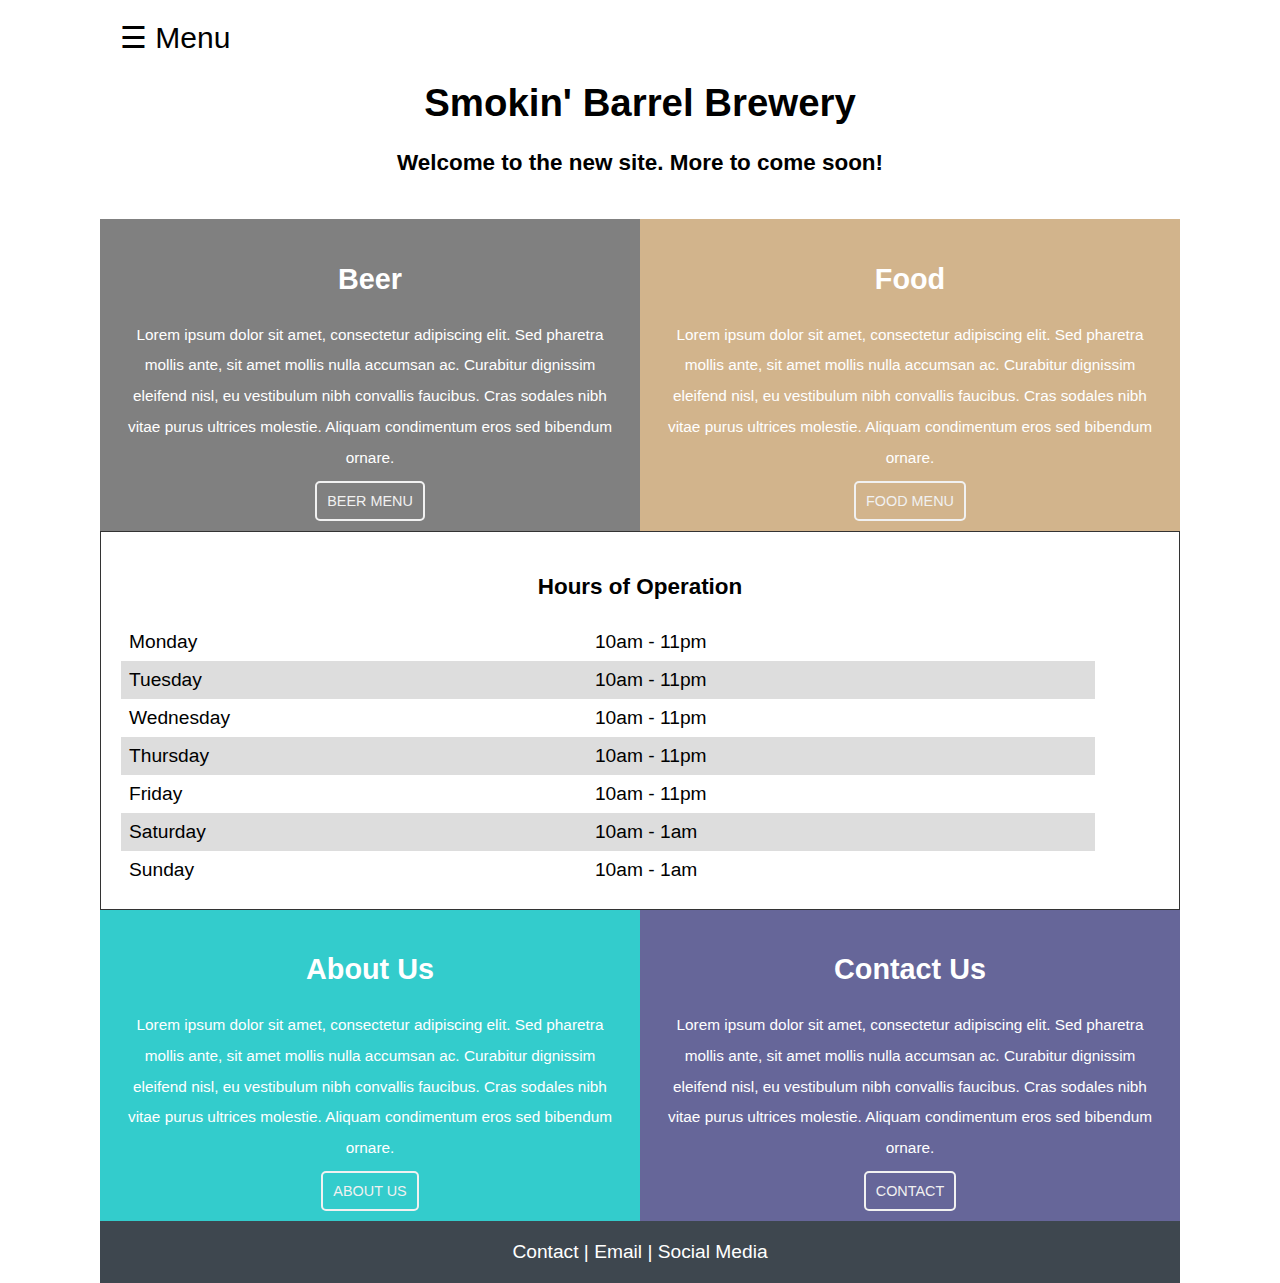
==== index.html @ 9f0ff64b "Smokin' Barrel Brewery Official Website" ====
<!doctype html>
<html lang="en">
  <head>
  <meta charset="utf-8">
  <meta http-equiv="X-UA-Compatible" content="IE=edge">
  <meta name="viewport" content="width=device-width, initial-scale=1">
  <title>Smokin' Barrel Brewery</title>
    <link rel="stylesheet" href="lib/css/style.css">
    <link href="https://fonts.googleapis.com/icon?family=Material+Icons" rel="stylesheet">
    <link rel="stylesheet" href="https://use.fontawesome.com/releases/v5.3.1/css/all.css" integrity="sha384-mzrmE5qonljUremFsqc01SB46JvROS7bZs3IO2EmfFsd15uHvIt+Y8vEf7N7fWAU" crossorigin="anonymous">
    <script src="lib/js/script.js"></script>
  </head>

  <body>
      <div class="wrapper">
          <div id="landing">
            <nav id="mySidenav" class="sidenav">
                <a href="javascript:void(0)" class="closebtn" onclick="closeNav()">&times;</a>
                <a href="index.html"><i class="fas fa-home"></i> Home</a>
                <a href="beer.html"><i class="fas fa-beer"></i> Beer</a>
                <a href="food.html"><i class="fas fa-utensils"></i> Food</a>
                <a href="event.html"><i class="fas fa-calendar-alt"></i> Events</a>
                <a href="about.html"><i class="fas fa-user-circle"></i> About</a>
            </nav>
<span style="font-size:30px;cursor:pointer" onclick="slideNav()">&#9776; Menu</span>

  <div id="heading">
    <h1>Smokin' Barrel Brewery</h1>
    <h3>Welcome to the new site. More to come soon!</h3>
  </div>
</div>
        
<div id="beer">
    <article>
        <section class="info">
            <h2>Beer</h2>
                <p>Lorem ipsum dolor sit amet, consectetur adipiscing elit. Sed pharetra mollis ante, sit amet mollis nulla accumsan ac. Curabitur dignissim eleifend nisl, eu vestibulum nibh convallis faucibus. Cras sodales nibh vitae purus ultrices molestie. Aliquam condimentum eros sed bibendum ornare.</p>
                <a class="btn" href="beer.html">Beer Menu</a>
        </section>
   </article>
</div>
        
<div id="food">
    <article>
        <section class="info">
            <h2>Food</h2>
                <p>Lorem ipsum dolor sit amet, consectetur adipiscing elit. Sed pharetra mollis ante, sit amet mollis nulla accumsan ac. Curabitur dignissim eleifend nisl, eu vestibulum nibh convallis faucibus. Cras sodales nibh vitae purus ultrices molestie. Aliquam condimentum eros sed bibendum ornare.</p>
                <a class="btn" href="food.html">Food Menu</a>
        </section>
   </article>
</div>
        
<div id="hours">
  <h3>Hours of Operation</h3>

  <table>
    <tr>
        <td>Monday</td>
        <td>10am - 11pm</td>
    </tr>
    <tr>
        <td>Tuesday</td>
        <td>10am - 11pm</td>
    </tr>
    <tr>
        <td>Wednesday</td>
        <td>10am - 11pm</td>
    </tr>
    <tr>
        <td>Thursday</td>
        <td>10am - 11pm</td>
    </tr>
    <tr>
        <td>Friday</td>
        <td>10am - 11pm</td>
    </tr>
    <tr>
        <td>Saturday</td>
        <td>10am - 1am</td>
    </tr>
    <tr>
        <td>Sunday</td>
        <td>10am - 1am<td>
    </tr>
  </table>  
</div>
        
<div id="about">
    <article>
        <section class="info">
            <h2>About Us</h2>
                <p>Lorem ipsum dolor sit amet, consectetur adipiscing elit. Sed pharetra mollis ante, sit amet mollis nulla accumsan ac. Curabitur dignissim eleifend nisl, eu vestibulum nibh convallis faucibus. Cras sodales nibh vitae purus ultrices molestie. Aliquam condimentum eros sed bibendum ornare.</p>
                <a class="btn" href="about.html">About Us</a>            
        </section>
   </article>
</div>
        
<div id="contact">
    <article>
        <section class="info">
            <h2>Contact Us</h2>
                <p>Lorem ipsum dolor sit amet, consectetur adipiscing elit. Sed pharetra mollis ante, sit amet mollis nulla accumsan ac. Curabitur dignissim eleifend nisl, eu vestibulum nibh convallis faucibus. Cras sodales nibh vitae purus ultrices molestie. Aliquam condimentum eros sed bibendum ornare.</p>
                <a class="btn" href="contact.html">Contact</a>
        </section>        
   </article>
</div>
        
<footer class="footDesign">Contact | Email | Social Media</footer>

  <script>
    function slideNav() {
      document.getElementById("mySidenav").style.width = "250px";
  }

  function closeNav() {
      document.getElementById("mySidenav").style.width = "0";
  }
  </script>
      </div>
  </body>
</html>
---- lib/css/style.css ----
body {
    font-family: "Roboto", sans-serif;
    font-size: 120%;
    padding: 0;
    margin: 0;
}

#heading {
    text-align: center;
}

.sidenav {
    height: 100%;
    width: 0;
    position: fixed;
    z-index: 1;
    top: 0;
    left: 0;
    background-color: rgb(95, 95, 95);
    overflow-x: hidden;
    transition: 0.5s;
    padding-top: 60px;
}

.sidenav a {
    padding: 8px 8px 8px 32px;
    text-decoration: none;
    font-size: 25px;
    color: #818181;
    display: block;
    transition: 0.3s;
}

.sidenav a:hover {
    color: #f1f1f1;
}

.sidenav .closebtn {
    position: absolute;
    top: 0;
    right: 25px;
    font-size: 36px;
    margin-left: 50px;
}

@media screen and (max-height: 450px) {
  .sidenav {padding-top: 15px;}
  .sidenav a {font-size: 18px;}
}

.info {
    text-align: center;
}

p {
    font-size: 80%;
    line-height: 200%;
}

.btn {
    font-size: 75%;
    border: solid #f1f1f1 2px;
    border-radius: 5px;
    color: #f1f1f1;
    padding: 10px 10px;
    text-transform: uppercase;
    text-decoration: none;
}

.btn:hover {
    color: red;
    border: solid red 2px;
}

table {
    font-family: arial, sans-serif;
    border-collapse: collapse;
    width: 100%;
}

td {
    text-align: left;
    padding: 8px;
}

tr:nth-child(even) {
    background-color: #dddddd;
}

#landing {
    grid-area: landing;

    padding: 20px;
}
#beer {
    grid-area: beer;
    color: white; 
    background-color: grey;
    padding: 20px;
}
#beerMenu {
    grid-area: beerMenu;
    background-color: grey;
}
#food {
    grid-area: food;
    color: white;  
    background-color: tan;
    padding: 20px;
}
#foodMenu {
    grid-area: foodMenu;
    background-color: tan;
}
#hours {
    grid-area: hours; 
    text-align: center;
    border: 1px solid rgba(0, 0, 0, 0.8);
    padding: 20px;
}
#about {
    grid-area: about; 
    background-color: #33cccc; 
    color: white;
    padding: 20px;
}
#aboutBio {
    grid-area: aboutBio;
    color: black;
    background-color: #33cccc;
}
#contact {
    grid-area: contact;
    color: white; 
    background-color: #666699;
    padding: 20px;
}
.footDesign {
    grid-area: foot;
    text-align: center;
    color: white;
    background-color: #3E474F;
    padding: 20px;
}
.wrapper {
    display: grid;
    grid-template-areas:
        "landing"
        "beer"
        "beerMenu"
        "food"
        "foodMenu"
        "hours"
        "about"
        "aboutBio"
        "contact"
        "foot";
}

@media only screen and (min-width: 400px) {
    .wrapper {
        width: 400px;
        margin-left: auto;
        margin-right: auto;
        grid-template-columns: auto;
        grid-template-areas:
            "landing"
            "beer"
            "beerMenu"
            "food"
            "foodMenu"
            "hours"
            "about"
            "aboutBio"
            "contact"
            "foot foot";
    }
}

@media only screen and (min-width: 1080px) {
    .wrapper {
        width: 1080px;
        margin-left: auto;
        margin-right: auto;
        grid-template-columns: 540px auto;
        grid-template-areas:
            "landing landing"
            "beer food"
            "foodMenu foodMenu"
            "beerMenu beerMenu"
            "hours hours"
            "about contact"
            "aboutBio aboutBio"
            "foot foot";
    }
}
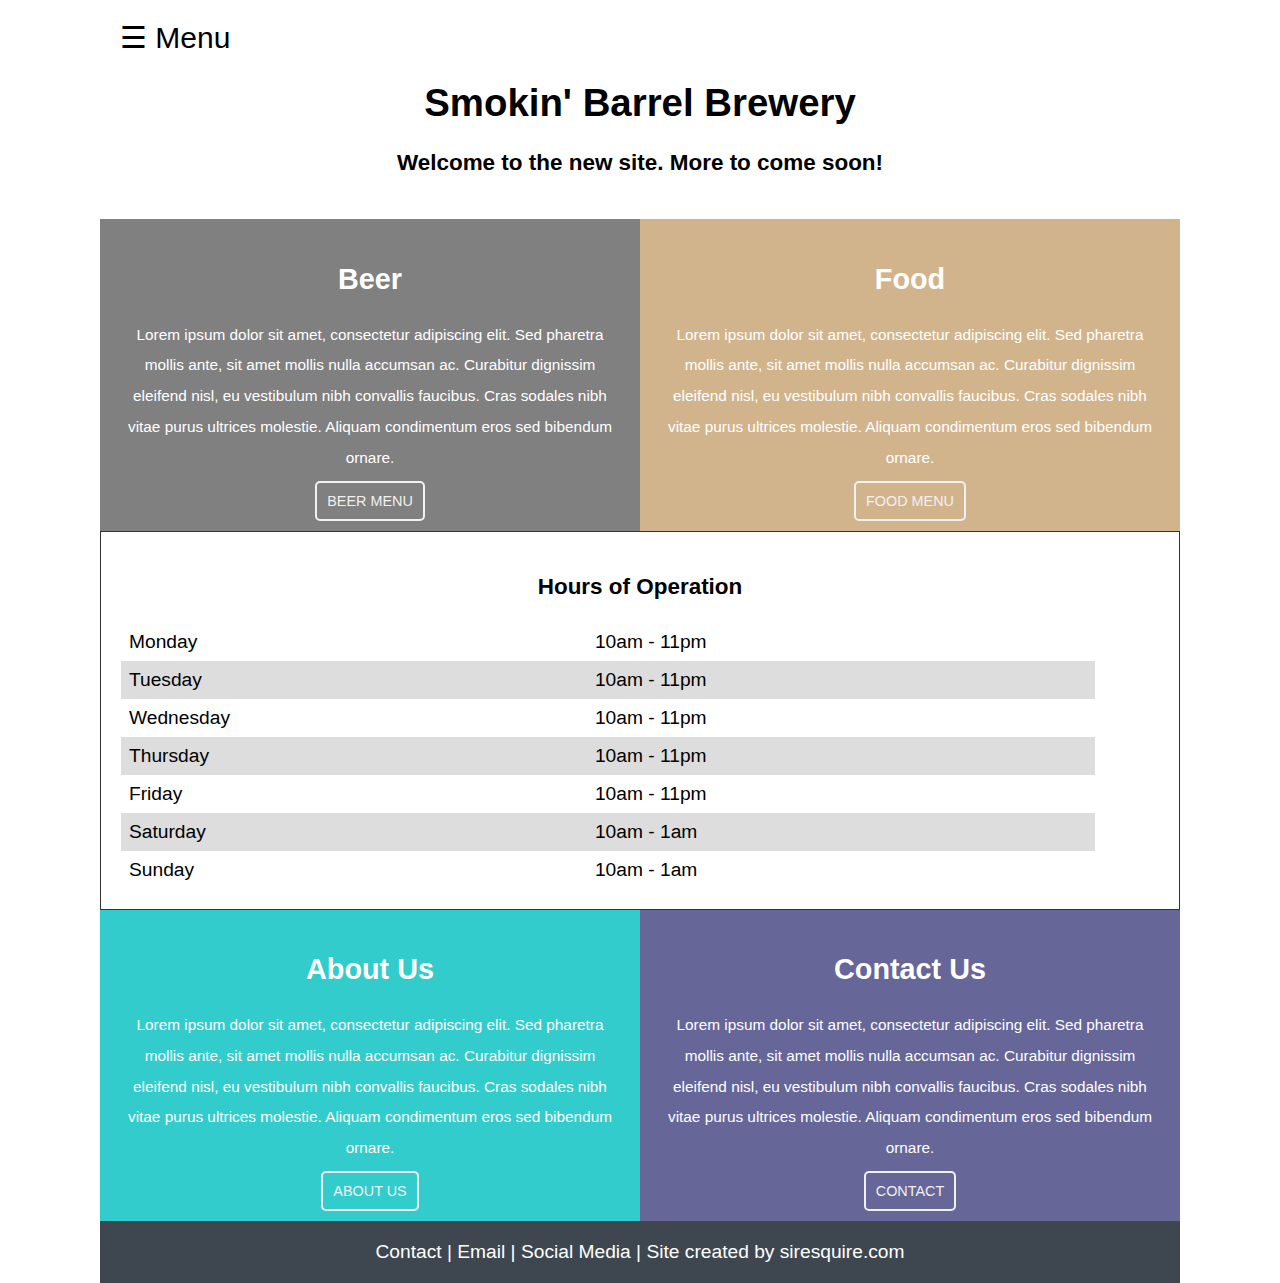
==== commit 1b5bbf5d: "added development branch in git & updated footer to reflect site creator" ====
--- a/index.html
+++ b/index.html
@@ -105,7 +105,7 @@
    </article>
 </div>
         
-<footer class="footDesign">Contact | Email | Social Media</footer>
+<footer class="footDesign">Contact | Email | Social Media | Site created by siresquire.com </footer>
 
   <script>
     function slideNav() {
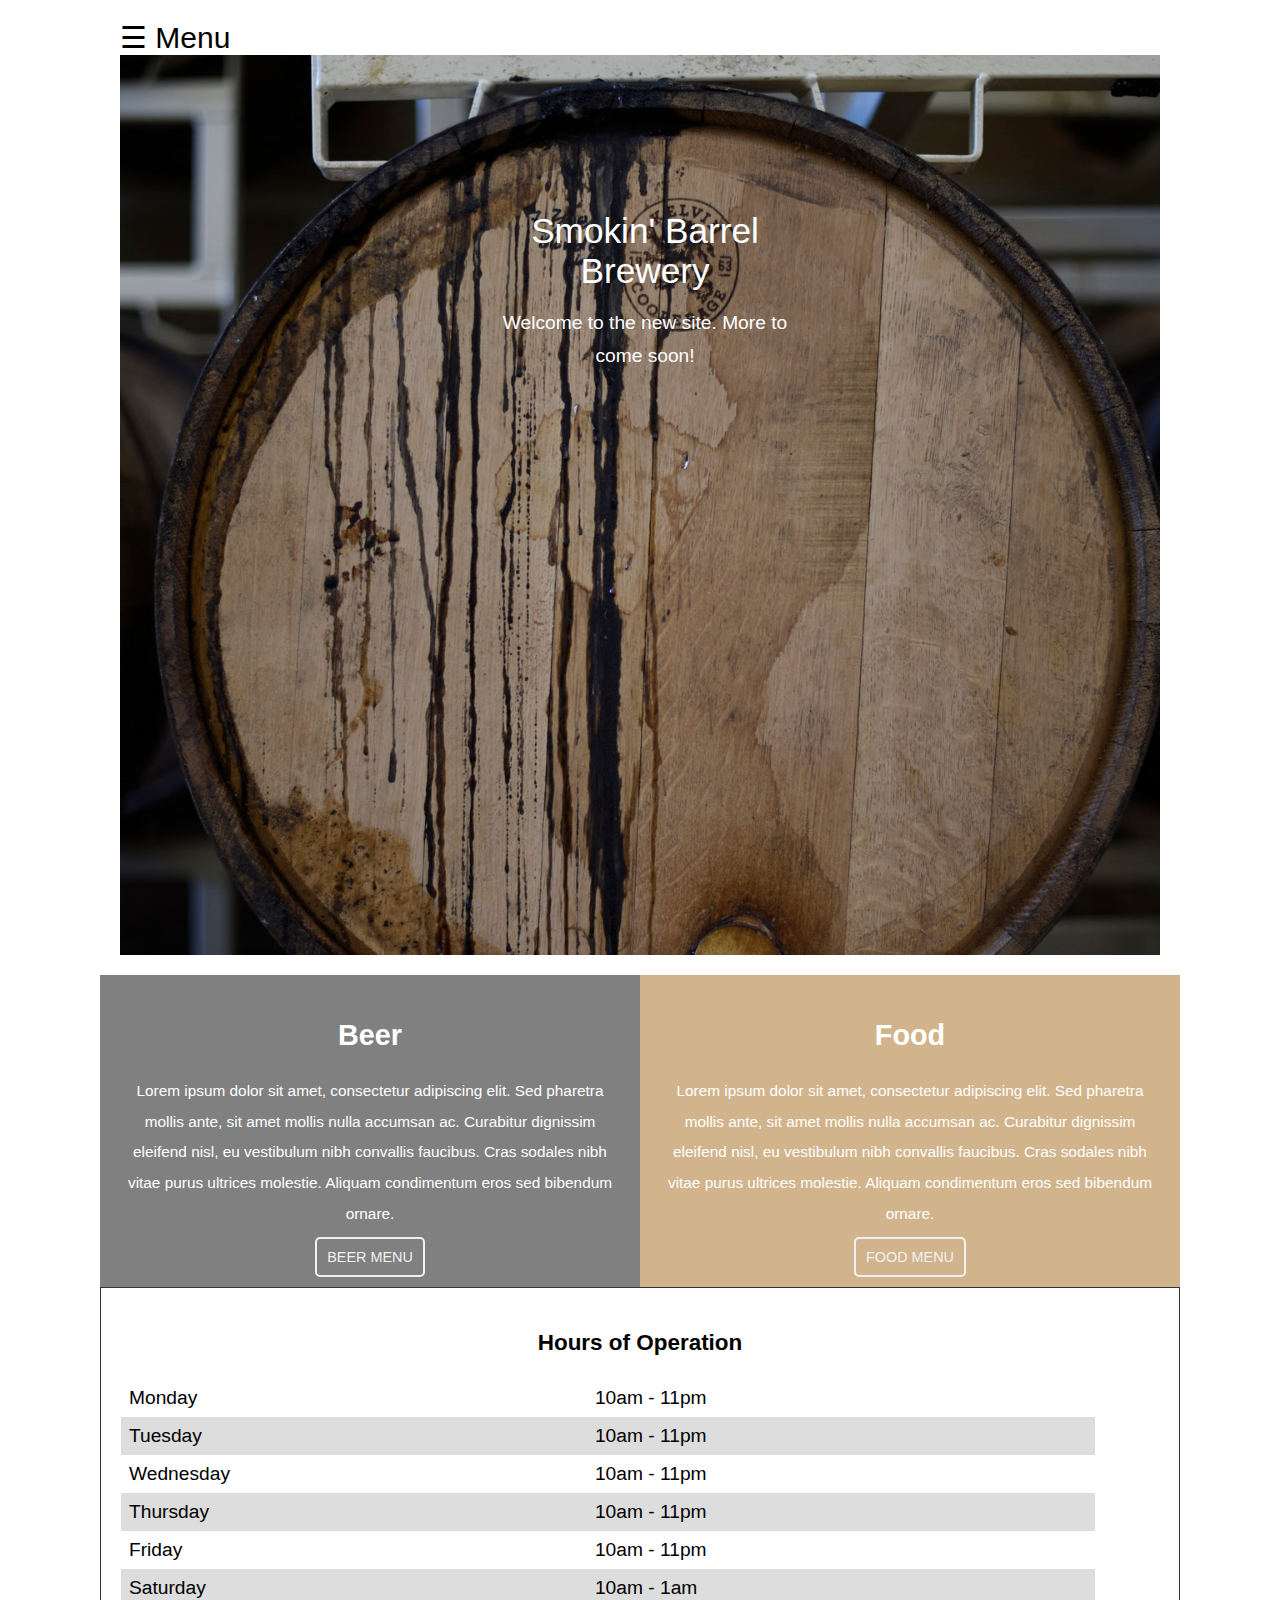
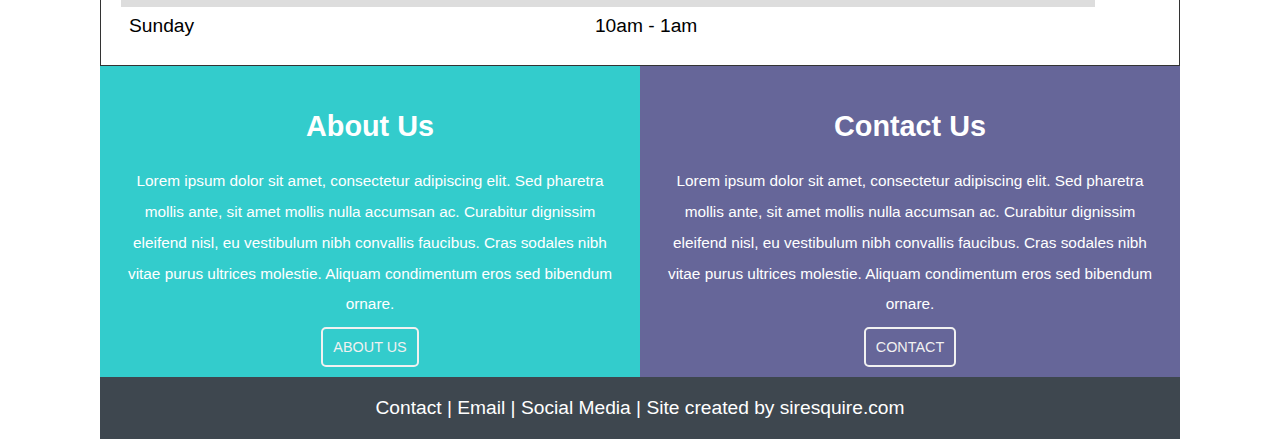
==== commit bcd32c1b: "added lib/img folder, updated heading div to be a header tag instead, added css to update landing im" ====
--- a/index.html
+++ b/index.html
@@ -24,10 +24,10 @@
             </nav>
 <span style="font-size:30px;cursor:pointer" onclick="slideNav()">&#9776; Menu</span>
 
-  <div id="heading">
-    <h1>Smokin' Barrel Brewery</h1>
-    <h3>Welcome to the new site. More to come soon!</h3>
-  </div>
+  <header id="heading" class="txt-wht">
+    <div class="title">Smokin' Barrel Brewery</div>
+    <div class="text">Welcome to the new site. More to come soon!</div>
+  </header>
 </div>
         
 <div id="beer">
--- a/lib/css/style.css
+++ b/lib/css/style.css
@@ -5,9 +5,38 @@
     margin: 0;
 }
 
+#landing::after {
+    content: '';
+    height: 100vh;
+    width: 100%;
+    background-image: url("../img/barrel.jpeg");
+    background-size: cover;
+    background-repeat: no-repeat;
+    background-position: center;
+    display: block;
+}
+
 #heading {
-    text-align: center;
-}
+    position: absolute;
+    z-index: 1;
+    top: 10%;
+    left: 50%;
+    margin-top: 105px;
+    margin-left: -145px;
+    width: 300px;
+    height: 350px;
+    text-align: center;
+}
+
+#heading .title {
+    font-size: 2.2rem;
+    margin-top: 1rem;
+  }
+  
+#heading .text {
+    line-height: 1.7;
+    margin-top: 1rem;
+  }
 
 .sidenav {
     height: 100%;
@@ -141,6 +170,10 @@
     color: white;
     background-color: #3E474F;
     padding: 20px;
+}
+
+.txt-wht {
+    color: white;
 }
 .wrapper {
     display: grid;
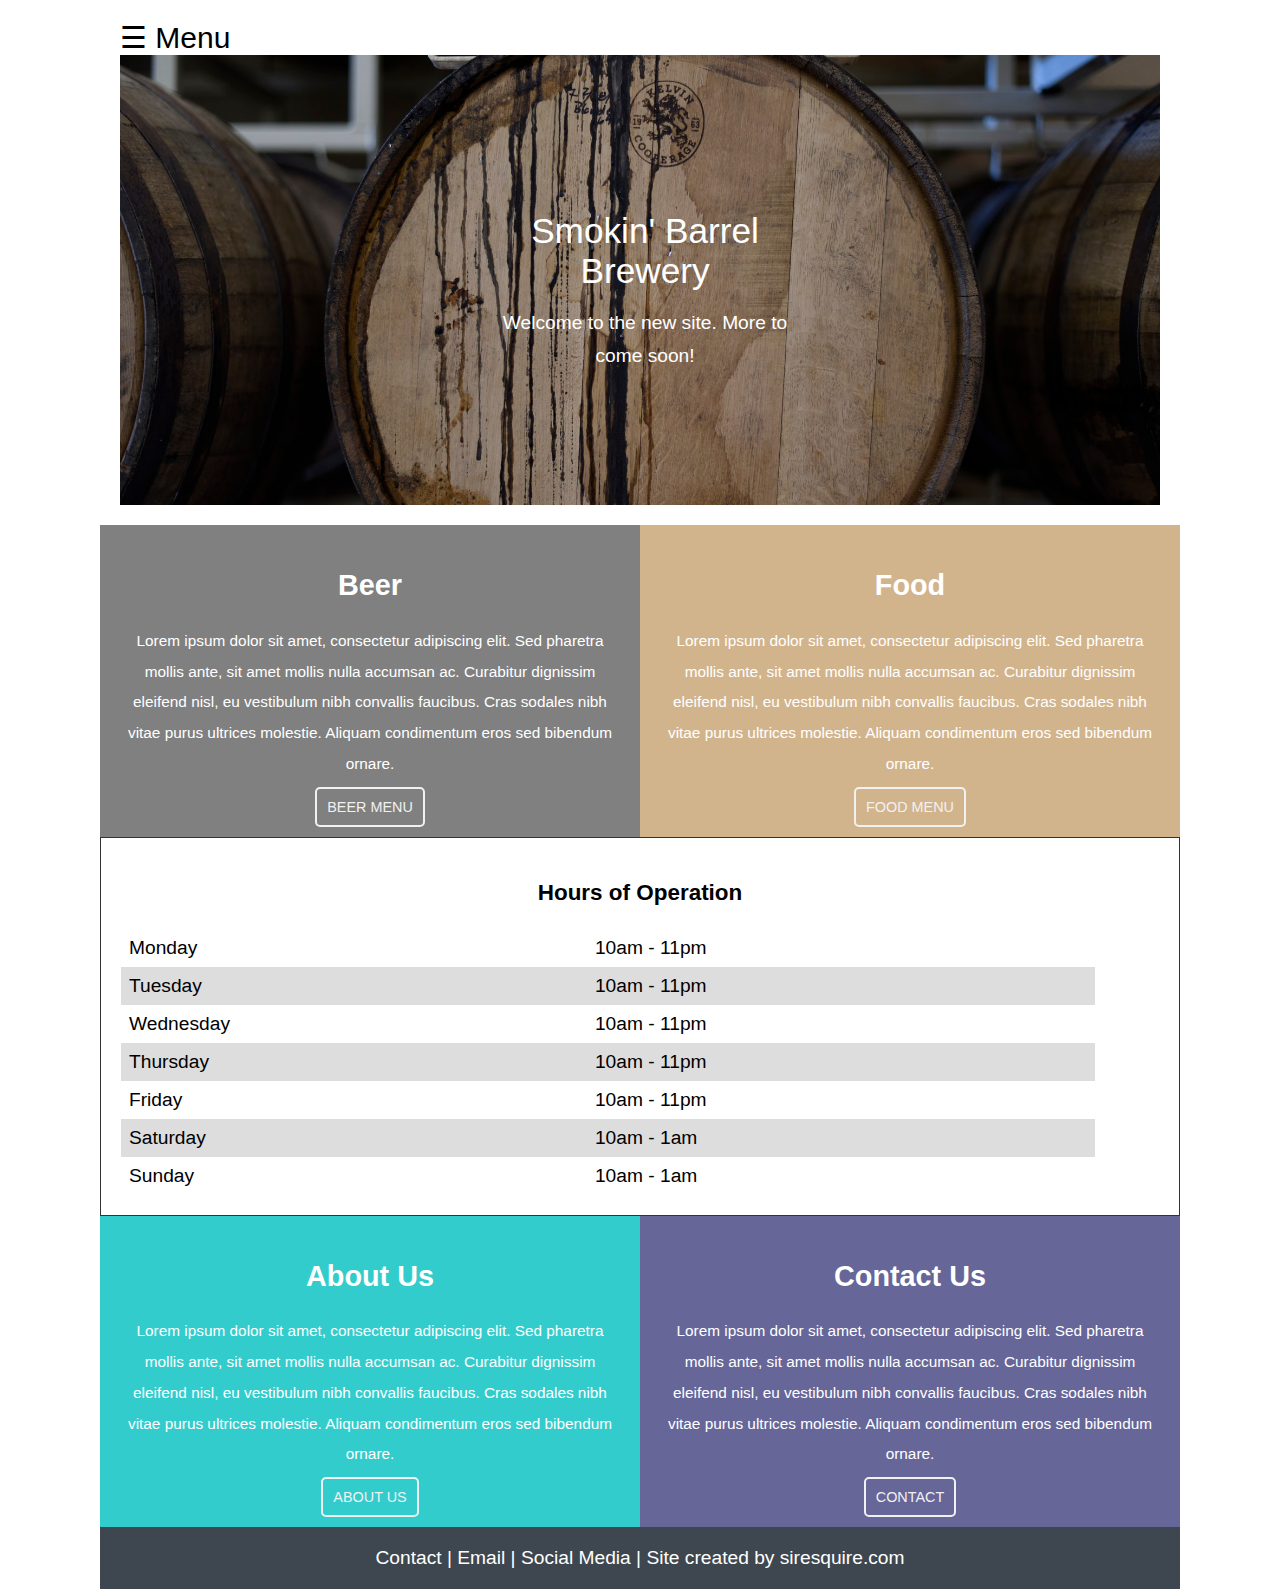
==== commit 5c3607d6: "redid entire grid system and reformatted grids into grid-1 & grid 2 on home page" ====
--- a/index.html
+++ b/index.html
@@ -30,27 +30,24 @@
   </header>
 </div>
         
-<div id="beer">
+<div class="grid-2">
     <article>
-        <section class="info">
+        <section id="beerInfo" class="center">
             <h2>Beer</h2>
                 <p>Lorem ipsum dolor sit amet, consectetur adipiscing elit. Sed pharetra mollis ante, sit amet mollis nulla accumsan ac. Curabitur dignissim eleifend nisl, eu vestibulum nibh convallis faucibus. Cras sodales nibh vitae purus ultrices molestie. Aliquam condimentum eros sed bibendum ornare.</p>
                 <a class="btn" href="beer.html">Beer Menu</a>
         </section>
    </article>
+   <article>
+    <section id="foodInfo" class="center">
+        <h2>Food</h2>
+            <p>Lorem ipsum dolor sit amet, consectetur adipiscing elit. Sed pharetra mollis ante, sit amet mollis nulla accumsan ac. Curabitur dignissim eleifend nisl, eu vestibulum nibh convallis faucibus. Cras sodales nibh vitae purus ultrices molestie. Aliquam condimentum eros sed bibendum ornare.</p>
+            <a class="btn" href="food.html">Food Menu</a>
+    </section>
+</article>
 </div>
         
-<div id="food">
-    <article>
-        <section class="info">
-            <h2>Food</h2>
-                <p>Lorem ipsum dolor sit amet, consectetur adipiscing elit. Sed pharetra mollis ante, sit amet mollis nulla accumsan ac. Curabitur dignissim eleifend nisl, eu vestibulum nibh convallis faucibus. Cras sodales nibh vitae purus ultrices molestie. Aliquam condimentum eros sed bibendum ornare.</p>
-                <a class="btn" href="food.html">Food Menu</a>
-        </section>
-   </article>
-</div>
-        
-<div id="hours">
+<div id="hours" class="grid-1">
   <h3>Hours of Operation</h3>
 
   <table>
@@ -85,24 +82,21 @@
   </table>  
 </div>
         
-<div id="about">
+<div class="grid-2">
     <article>
-        <section class="info">
+        <section id="aboutInfo" class="center">
             <h2>About Us</h2>
                 <p>Lorem ipsum dolor sit amet, consectetur adipiscing elit. Sed pharetra mollis ante, sit amet mollis nulla accumsan ac. Curabitur dignissim eleifend nisl, eu vestibulum nibh convallis faucibus. Cras sodales nibh vitae purus ultrices molestie. Aliquam condimentum eros sed bibendum ornare.</p>
                 <a class="btn" href="about.html">About Us</a>            
         </section>
    </article>
-</div>
-        
-<div id="contact">
-    <article>
-        <section class="info">
-            <h2>Contact Us</h2>
-                <p>Lorem ipsum dolor sit amet, consectetur adipiscing elit. Sed pharetra mollis ante, sit amet mollis nulla accumsan ac. Curabitur dignissim eleifend nisl, eu vestibulum nibh convallis faucibus. Cras sodales nibh vitae purus ultrices molestie. Aliquam condimentum eros sed bibendum ornare.</p>
-                <a class="btn" href="contact.html">Contact</a>
-        </section>        
-   </article>
+   <article>
+    <section id="contactInfo" class="center">
+        <h2>Contact Us</h2>
+            <p>Lorem ipsum dolor sit amet, consectetur adipiscing elit. Sed pharetra mollis ante, sit amet mollis nulla accumsan ac. Curabitur dignissim eleifend nisl, eu vestibulum nibh convallis faucibus. Cras sodales nibh vitae purus ultrices molestie. Aliquam condimentum eros sed bibendum ornare.</p>
+            <a class="btn" href="contact.html">Contact</a>
+    </section>        
+</article>
 </div>
         
 <footer class="footDesign">Contact | Email | Social Media | Site created by siresquire.com </footer>
--- a/lib/css/style.css
+++ b/lib/css/style.css
@@ -14,6 +14,7 @@
     background-repeat: no-repeat;
     background-position: center;
     display: block;
+    transition: all 1000ms;
 }
 
 #heading {
@@ -42,7 +43,7 @@
     height: 100%;
     width: 0;
     position: fixed;
-    z-index: 1;
+    z-index: 2;
     top: 0;
     left: 0;
     background-color: rgb(95, 95, 95);
@@ -121,8 +122,7 @@
 
     padding: 20px;
 }
-#beer {
-    grid-area: beer;
+#beerInfo {
     color: white; 
     background-color: grey;
     padding: 20px;
@@ -131,8 +131,7 @@
     grid-area: beerMenu;
     background-color: grey;
 }
-#food {
-    grid-area: food;
+#foodInfo {
     color: white;  
     background-color: tan;
     padding: 20px;
@@ -141,14 +140,12 @@
     grid-area: foodMenu;
     background-color: tan;
 }
-#hours {
-    grid-area: hours; 
+#hours { 
     text-align: center;
     border: 1px solid rgba(0, 0, 0, 0.8);
     padding: 20px;
 }
-#about {
-    grid-area: about; 
+#aboutInfo { 
     background-color: #33cccc; 
     color: white;
     padding: 20px;
@@ -158,8 +155,7 @@
     color: black;
     background-color: #33cccc;
 }
-#contact {
-    grid-area: contact;
+#contactInfo {
     color: white; 
     background-color: #666699;
     padding: 20px;
@@ -174,6 +170,10 @@
 
 .txt-wht {
     color: white;
+}
+
+.center {
+    text-align: center;
 }
 .wrapper {
     display: grid;
@@ -191,12 +191,15 @@
 }
 
 @media only screen and (min-width: 400px) {
+    #landing::after {
+        height: 50vh;
+      }
     .wrapper {
         width: 400px;
         margin-left: auto;
         margin-right: auto;
         grid-template-columns: auto;
-        grid-template-areas:
+        /*grid-template-areas:
             "landing"
             "beer"
             "beerMenu"
@@ -206,7 +209,11 @@
             "about"
             "aboutBio"
             "contact"
-            "foot foot";
+            "foot foot";*/
+    }
+    .grid-1,
+    .grid-2 {
+      grid-template-columns: 1fr;
     }
 }
 
@@ -215,7 +222,33 @@
         width: 1080px;
         margin-left: auto;
         margin-right: auto;
-        grid-template-columns: 540px auto;
+        /*grid-template-columns: 540px auto;
+        grid-template-areas:
+            "landing landing"
+            "beer food"
+            "foodMenu foodMenu"
+            "beerMenu beerMenu"
+            "hours hours"
+            "about contact"
+            "aboutBio aboutBio"
+            "foot foot";*/
+    }
+    .grid-1 {
+        display: grid;
+        /*grid-auto-columns: repeat(3, 1fr);*/
+    }
+    .grid-2 {
+        display: grid;
+        grid-template-columns: repeat(2, 1fr);
+      }
+}
+/* Landscape */
+@media only screen and (max-height: 400px) {
+    .wrapper {
+        width: 400px;
+        margin-left: auto;
+        margin-right: auto;
+        grid-template-columns: auto;
         grid-template-areas:
             "landing landing"
             "beer food"
@@ -226,4 +259,11 @@
             "aboutBio aboutBio"
             "foot foot";
     }
-}+    #heading .text {
+      display: none;
+    }
+  
+    #heading {
+      top: 0;
+    }
+  }
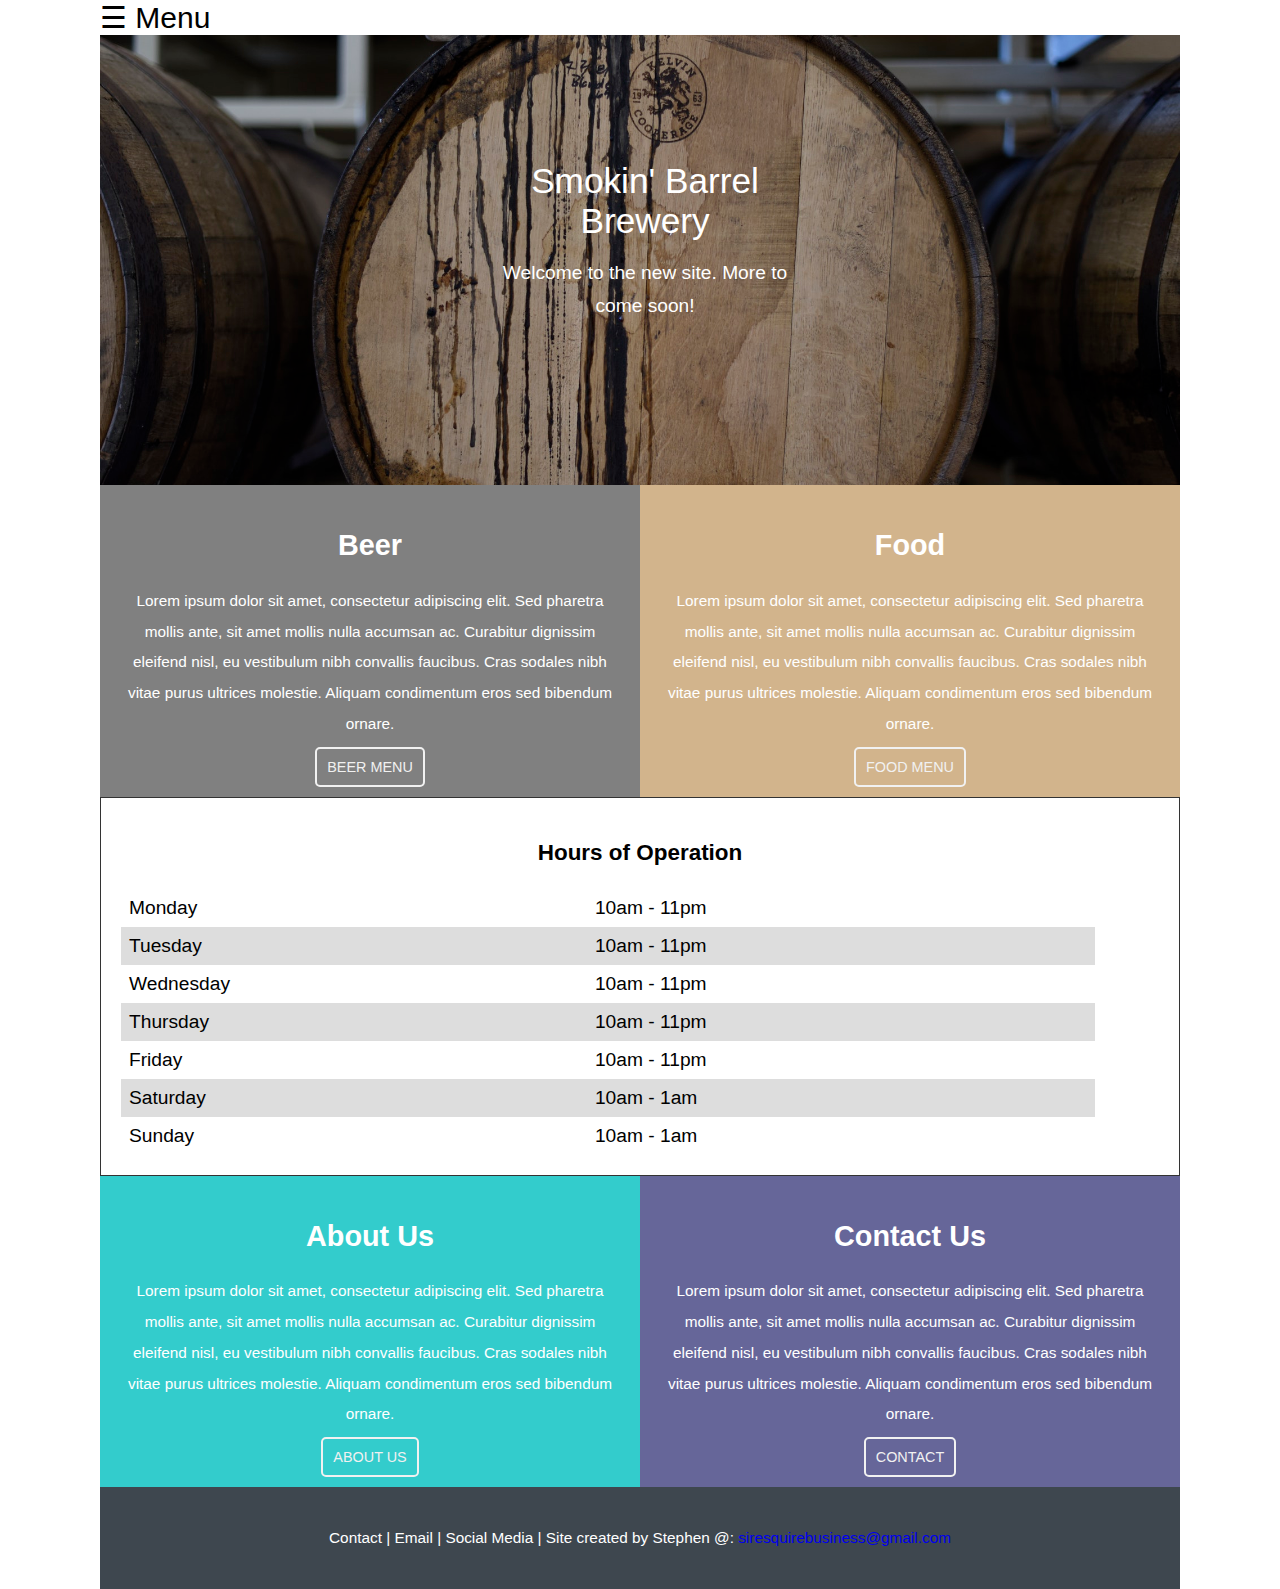
==== commit 7c465118: "added an email link into the footer and some styling for it in the css" ====
--- a/index.html
+++ b/index.html
@@ -99,7 +99,7 @@
 </article>
 </div>
         
-<footer class="footDesign">Contact | Email | Social Media | Site created by siresquire.com </footer>
+<footer class="footer"><p>Contact | Email | Social Media | Site created by Stephen @: <a class="a" href="mailto:siresquirebusiness@gmail.com">siresquirebusiness@gmail.com</a></p></footer>
 
   <script>
     function slideNav() {
--- a/lib/css/style.css
+++ b/lib/css/style.css
@@ -4,7 +4,6 @@
     padding: 0;
     margin: 0;
 }
-
 #landing::after {
     content: '';
     height: 100vh;
@@ -16,7 +15,6 @@
     display: block;
     transition: all 1000ms;
 }
-
 #heading {
     position: absolute;
     z-index: 1;
@@ -28,17 +26,14 @@
     height: 350px;
     text-align: center;
 }
-
 #heading .title {
     font-size: 2.2rem;
     margin-top: 1rem;
-  }
-  
+} 
 #heading .text {
     line-height: 1.7;
     margin-top: 1rem;
-  }
-
+}
 .sidenav {
     height: 100%;
     width: 0;
@@ -51,7 +46,6 @@
     transition: 0.5s;
     padding-top: 60px;
 }
-
 .sidenav a {
     padding: 8px 8px 8px 32px;
     text-decoration: none;
@@ -60,11 +54,9 @@
     display: block;
     transition: 0.3s;
 }
-
 .sidenav a:hover {
     color: #f1f1f1;
 }
-
 .sidenav .closebtn {
     position: absolute;
     top: 0;
@@ -81,12 +73,10 @@
 .info {
     text-align: center;
 }
-
 p {
     font-size: 80%;
     line-height: 200%;
 }
-
 .btn {
     font-size: 75%;
     border: solid #f1f1f1 2px;
@@ -96,31 +86,21 @@
     text-transform: uppercase;
     text-decoration: none;
 }
-
 .btn:hover {
     color: red;
     border: solid red 2px;
 }
-
 table {
     font-family: arial, sans-serif;
     border-collapse: collapse;
     width: 100%;
 }
-
 td {
     text-align: left;
     padding: 8px;
 }
-
 tr:nth-child(even) {
     background-color: #dddddd;
-}
-
-#landing {
-    grid-area: landing;
-
-    padding: 20px;
 }
 #beerInfo {
     color: white; 
@@ -128,7 +108,6 @@
     padding: 20px;
 }
 #beerMenu {
-    grid-area: beerMenu;
     background-color: grey;
 }
 #foodInfo {
@@ -151,65 +130,47 @@
     padding: 20px;
 }
 #aboutBio {
-    grid-area: aboutBio;
     color: black;
-    background-color: #33cccc;
 }
 #contactInfo {
     color: white; 
     background-color: #666699;
     padding: 20px;
 }
-.footDesign {
-    grid-area: foot;
+.footer {
     text-align: center;
     color: white;
     background-color: #3E474F;
     padding: 20px;
 }
 
+.a {
+    text-decoration: none;
+}
+
 .txt-wht {
     color: white;
 }
-
 .center {
     text-align: center;
 }
-.wrapper {
-    display: grid;
-    grid-template-areas:
-        "landing"
-        "beer"
-        "beerMenu"
-        "food"
-        "foodMenu"
-        "hours"
-        "about"
-        "aboutBio"
-        "contact"
-        "foot";
+.italic {
+    font-style: italic;
 }
 
 @media only screen and (min-width: 400px) {
     #landing::after {
         height: 50vh;
-      }
+    }
+      #heading {
+        top: 5%;
+        margin-top: 100px;
+    }
     .wrapper {
         width: 400px;
         margin-left: auto;
         margin-right: auto;
         grid-template-columns: auto;
-        /*grid-template-areas:
-            "landing"
-            "beer"
-            "beerMenu"
-            "food"
-            "foodMenu"
-            "hours"
-            "about"
-            "aboutBio"
-            "contact"
-            "foot foot";*/
     }
     .grid-1,
     .grid-2 {
@@ -222,26 +183,16 @@
         width: 1080px;
         margin-left: auto;
         margin-right: auto;
-        /*grid-template-columns: 540px auto;
-        grid-template-areas:
-            "landing landing"
-            "beer food"
-            "foodMenu foodMenu"
-            "beerMenu beerMenu"
-            "hours hours"
-            "about contact"
-            "aboutBio aboutBio"
-            "foot foot";*/
     }
     .grid-1 {
         display: grid;
-        /*grid-auto-columns: repeat(3, 1fr);*/
     }
     .grid-2 {
         display: grid;
         grid-template-columns: repeat(2, 1fr);
       }
 }
+
 /* Landscape */
 @media only screen and (max-height: 400px) {
     .wrapper {
@@ -249,15 +200,6 @@
         margin-left: auto;
         margin-right: auto;
         grid-template-columns: auto;
-        grid-template-areas:
-            "landing landing"
-            "beer food"
-            "foodMenu foodMenu"
-            "beerMenu beerMenu"
-            "hours hours"
-            "about contact"
-            "aboutBio aboutBio"
-            "foot foot";
     }
     #heading .text {
       display: none;
@@ -266,4 +208,4 @@
     #heading {
       top: 0;
     }
-  }
+  }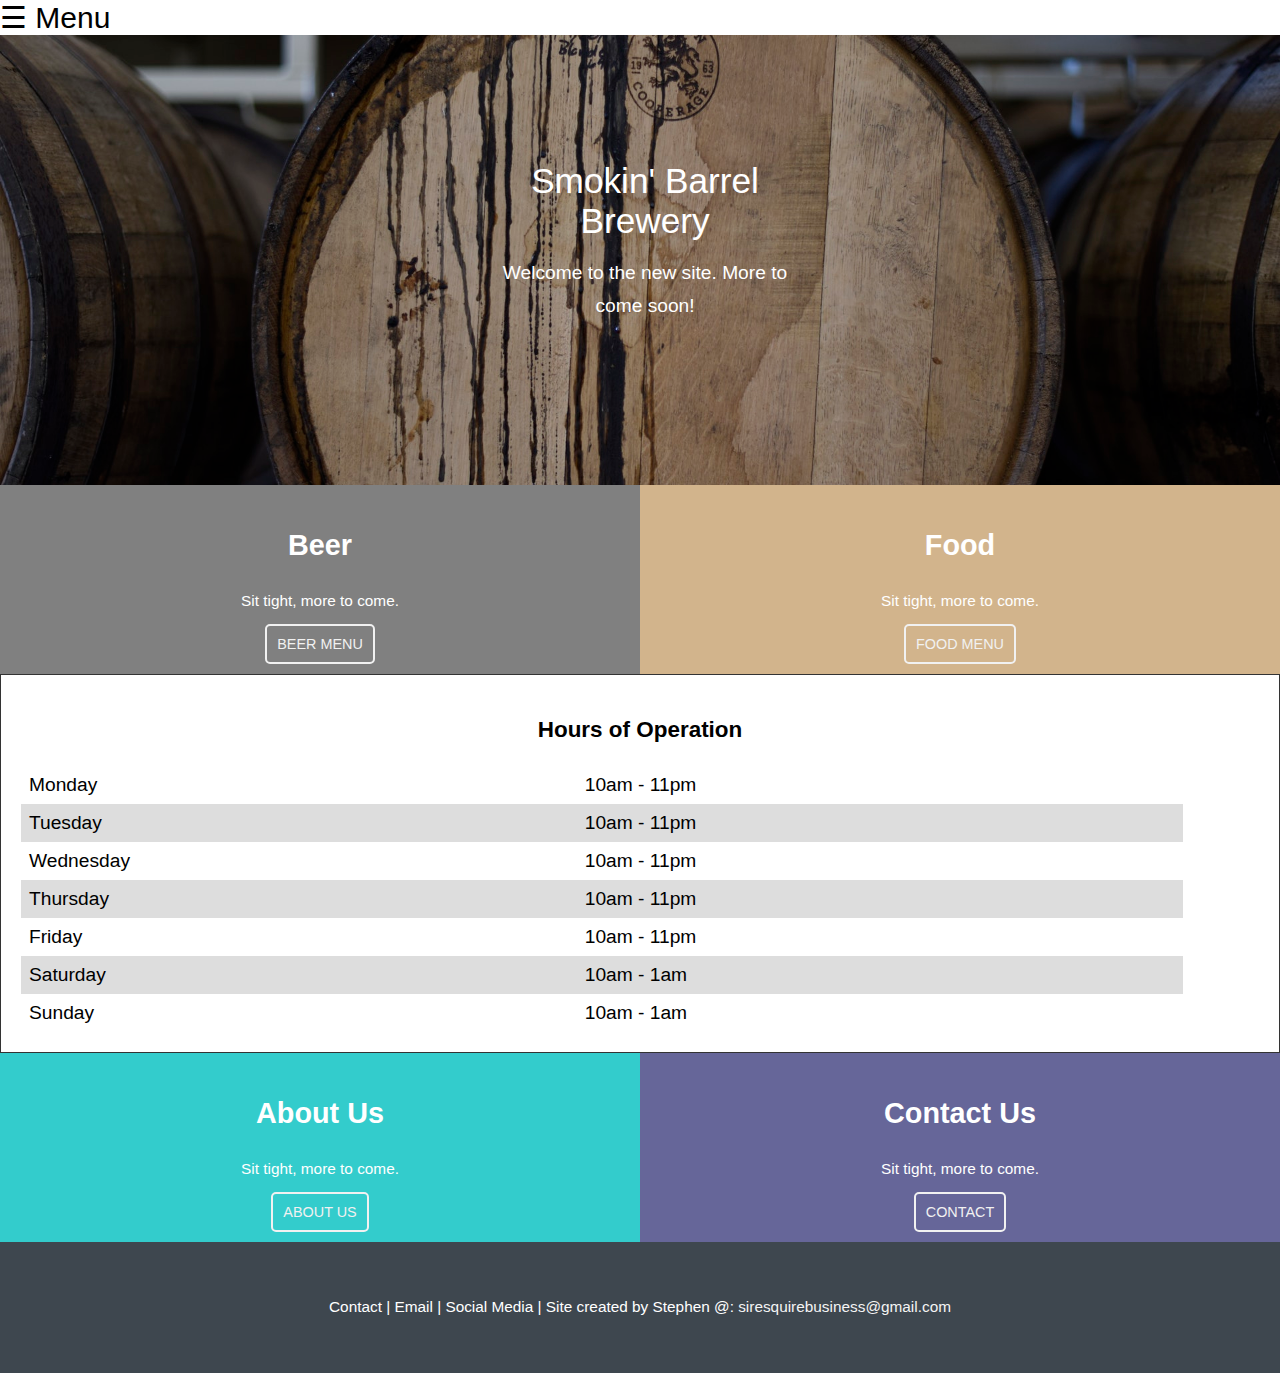
==== commit d013bc74: "got rid of the wrapper css class out of the index html and css file. Other minor css grid tweaks" ====
--- a/index.html
+++ b/index.html
@@ -11,18 +11,17 @@
     <script src="lib/js/script.js"></script>
   </head>
 
-  <body>
-      <div class="wrapper">
-          <div id="landing">
-            <nav id="mySidenav" class="sidenav">
-                <a href="javascript:void(0)" class="closebtn" onclick="closeNav()">&times;</a>
-                <a href="index.html"><i class="fas fa-home"></i> Home</a>
-                <a href="beer.html"><i class="fas fa-beer"></i> Beer</a>
-                <a href="food.html"><i class="fas fa-utensils"></i> Food</a>
-                <a href="event.html"><i class="fas fa-calendar-alt"></i> Events</a>
-                <a href="about.html"><i class="fas fa-user-circle"></i> About</a>
-            </nav>
-<span style="font-size:30px;cursor:pointer" onclick="slideNav()">&#9776; Menu</span>
+<body>
+    <div id="landing">
+        <nav id="mySidenav" class="sidenav">
+            <a href="javascript:void(0)" class="closebtn" onclick="closeNav()">&times;</a>
+            <a href="index.html"><i class="fas fa-home"></i> Home</a>
+            <a href="beer.html"><i class="fas fa-beer"></i> Beer</a>
+            <a href="food.html"><i class="fas fa-utensils"></i> Food</a>
+            <a href="event.html"><i class="fas fa-calendar-alt"></i> Events</a>
+            <a href="about.html"><i class="fas fa-user-circle"></i> About</a>
+        </nav>
+    <span style="font-size:30px;cursor:pointer" onclick="slideNav()">&#9776; Menu</span>
 
   <header id="heading" class="txt-wht">
     <div class="title">Smokin' Barrel Brewery</div>
@@ -34,67 +33,66 @@
     <article>
         <section id="beerInfo" class="center">
             <h2>Beer</h2>
-                <p>Lorem ipsum dolor sit amet, consectetur adipiscing elit. Sed pharetra mollis ante, sit amet mollis nulla accumsan ac. Curabitur dignissim eleifend nisl, eu vestibulum nibh convallis faucibus. Cras sodales nibh vitae purus ultrices molestie. Aliquam condimentum eros sed bibendum ornare.</p>
-                <a class="btn" href="beer.html">Beer Menu</a>
+                <p>Sit tight, more to come.</p>
+                <a class="btn" href="#">Beer Menu</a>
         </section>
    </article>
    <article>
     <section id="foodInfo" class="center">
         <h2>Food</h2>
-            <p>Lorem ipsum dolor sit amet, consectetur adipiscing elit. Sed pharetra mollis ante, sit amet mollis nulla accumsan ac. Curabitur dignissim eleifend nisl, eu vestibulum nibh convallis faucibus. Cras sodales nibh vitae purus ultrices molestie. Aliquam condimentum eros sed bibendum ornare.</p>
-            <a class="btn" href="food.html">Food Menu</a>
+            <p>Sit tight, more to come.</p>
+            <a class="btn" href="#">Food Menu</a>
     </section>
 </article>
 </div>
-        
-<div id="hours" class="grid-1">
-  <h3>Hours of Operation</h3>
-
-  <table>
-    <tr>
-        <td>Monday</td>
-        <td>10am - 11pm</td>
-    </tr>
-    <tr>
-        <td>Tuesday</td>
-        <td>10am - 11pm</td>
-    </tr>
-    <tr>
-        <td>Wednesday</td>
-        <td>10am - 11pm</td>
-    </tr>
-    <tr>
-        <td>Thursday</td>
-        <td>10am - 11pm</td>
-    </tr>
-    <tr>
-        <td>Friday</td>
-        <td>10am - 11pm</td>
-    </tr>
-    <tr>
-        <td>Saturday</td>
-        <td>10am - 1am</td>
-    </tr>
-    <tr>
-        <td>Sunday</td>
-        <td>10am - 1am<td>
-    </tr>
-  </table>  
+       
+<div class="grid-1" id="hours">
+    <h3>Hours of Operation</h3>
+    <table>
+        <tr>
+            <td>Monday</td>
+            <td>10am - 11pm</td>
+        </tr>
+        <tr>
+            <td>Tuesday</td>
+            <td>10am - 11pm</td>
+        </tr>
+        <tr>
+            <td>Wednesday</td>
+            <td>10am - 11pm</td>
+        </tr>
+        <tr>
+            <td>Thursday</td>
+            <td>10am - 11pm</td>
+        </tr>
+        <tr>
+            <td>Friday</td>
+            <td>10am - 11pm</td>
+        </tr>
+        <tr>
+            <td>Saturday</td>
+            <td>10am - 1am</td>
+        </tr>
+        <tr>
+            <td>Sunday</td>
+            <td>10am - 1am<td>
+        </tr>
+    </table>  
 </div>
-        
+   
 <div class="grid-2">
     <article>
         <section id="aboutInfo" class="center">
             <h2>About Us</h2>
-                <p>Lorem ipsum dolor sit amet, consectetur adipiscing elit. Sed pharetra mollis ante, sit amet mollis nulla accumsan ac. Curabitur dignissim eleifend nisl, eu vestibulum nibh convallis faucibus. Cras sodales nibh vitae purus ultrices molestie. Aliquam condimentum eros sed bibendum ornare.</p>
-                <a class="btn" href="about.html">About Us</a>            
+                <p>Sit tight, more to come.</p>
+                <a class="btn" href="#">About Us</a>            
         </section>
    </article>
    <article>
     <section id="contactInfo" class="center">
         <h2>Contact Us</h2>
-            <p>Lorem ipsum dolor sit amet, consectetur adipiscing elit. Sed pharetra mollis ante, sit amet mollis nulla accumsan ac. Curabitur dignissim eleifend nisl, eu vestibulum nibh convallis faucibus. Cras sodales nibh vitae purus ultrices molestie. Aliquam condimentum eros sed bibendum ornare.</p>
-            <a class="btn" href="contact.html">Contact</a>
+            <p>Sit tight, more to come.</p>
+            <a class="btn" href="#">Contact</a>
     </section>        
 </article>
 </div>
@@ -110,6 +108,5 @@
       document.getElementById("mySidenav").style.width = "0";
   }
   </script>
-      </div>
   </body>
 </html>--- a/lib/css/style.css
+++ b/lib/css/style.css
@@ -64,7 +64,14 @@
     font-size: 36px;
     margin-left: 50px;
 }
-
+.grid-2 {
+    display: grid;
+    grid-template-columns: repeat(2, 1fr);
+}
+.grid-1 {
+    display: grid;
+}
+/*Side Nav Hamburger Menu*/
 @media screen and (max-height: 450px) {
   .sidenav {padding-top: 15px;}
   .sidenav a {font-size: 18px;}
@@ -141,13 +148,15 @@
     text-align: center;
     color: white;
     background-color: #3E474F;
-    padding: 20px;
-}
-
+    padding: 2.2rem;
+}
 .a {
     text-decoration: none;
-}
-
+    color: #f4f4f4
+}
+.a:hover {
+    color: #33cccc;
+}
 .txt-wht {
     color: white;
 }
@@ -158,32 +167,22 @@
     font-style: italic;
 }
 
-@media only screen and (min-width: 400px) {
+/* Small Screens */
+@media only screen and (min-width: 320px) {
     #landing::after {
         height: 50vh;
     }
       #heading {
         top: 5%;
         margin-top: 100px;
-    }
-    .wrapper {
-        width: 400px;
-        margin-left: auto;
-        margin-right: auto;
-        grid-template-columns: auto;
-    }
+    }   
     .grid-1,
     .grid-2 {
       grid-template-columns: 1fr;
     }
 }
 
-@media only screen and (min-width: 1080px) {
-    .wrapper {
-        width: 1080px;
-        margin-left: auto;
-        margin-right: auto;
-    }
+@media only screen and (min-width: 750px) {
     .grid-1 {
         display: grid;
     }
@@ -195,17 +194,10 @@
 
 /* Landscape */
 @media only screen and (max-height: 400px) {
-    .wrapper {
-        width: 400px;
-        margin-left: auto;
-        margin-right: auto;
-        grid-template-columns: auto;
-    }
     #heading .text {
       display: none;
     }
-  
     #heading {
       top: 0;
     }
-  }+}